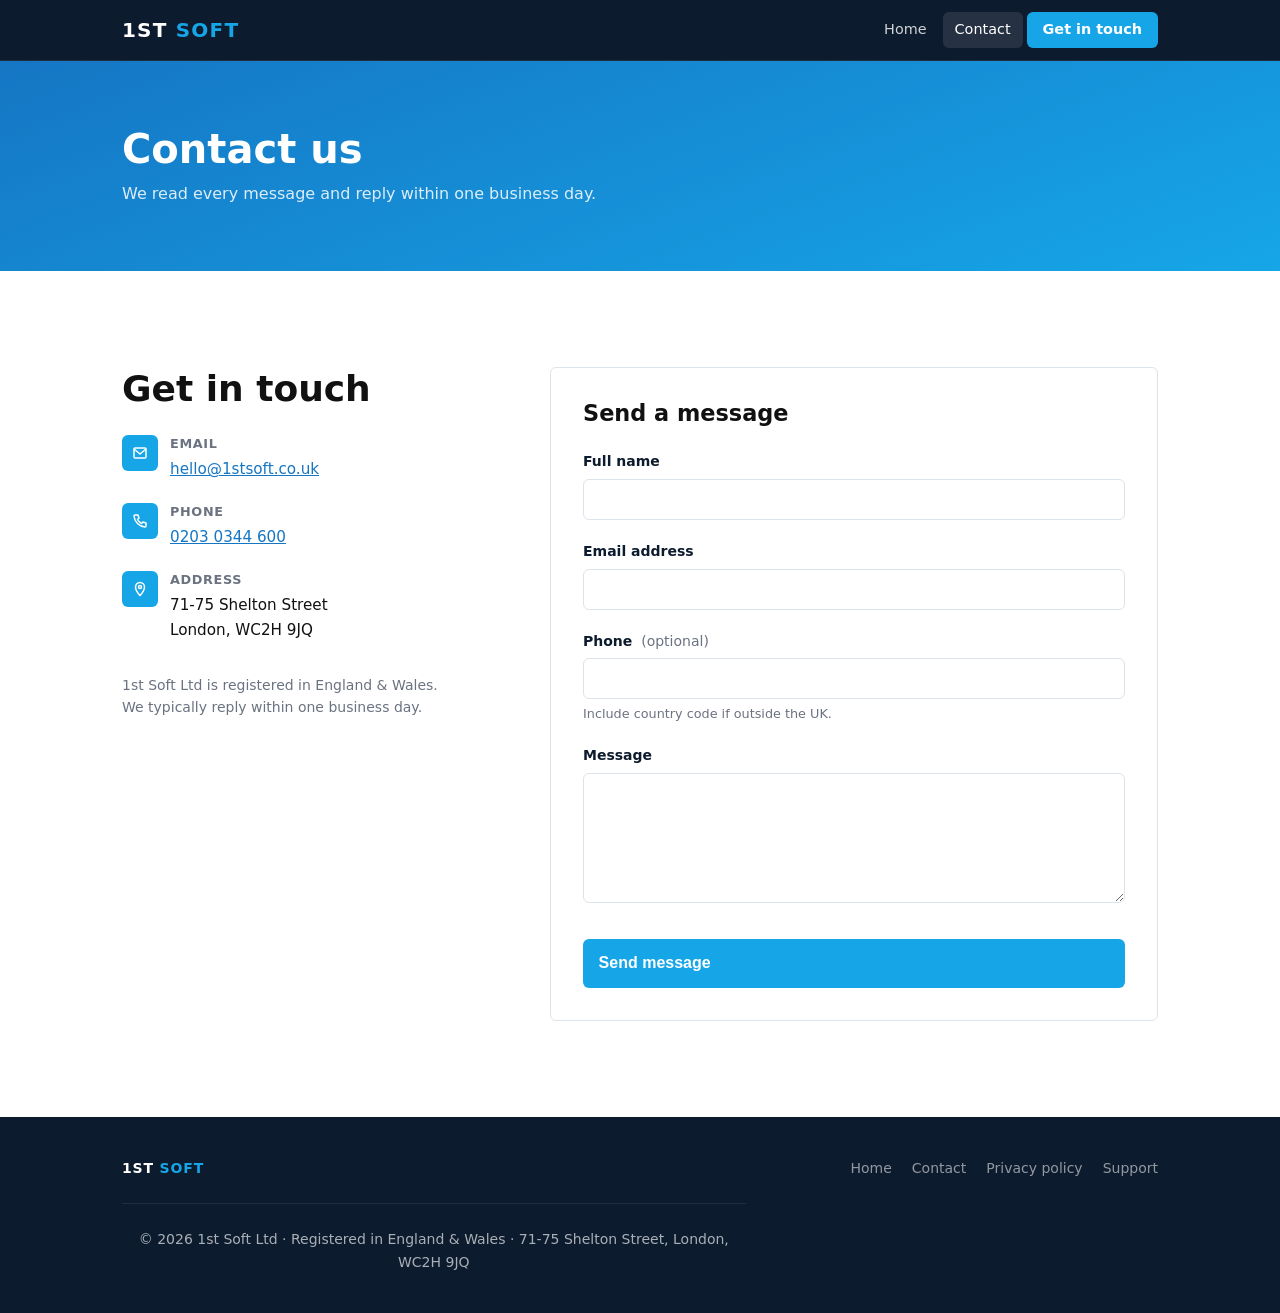
==== contact.html @ 8ce8d1d9 "Initial build: 1st Soft static site Plain HTML/CSS static site replacing the WordPress/Elementor sit" ====
<!DOCTYPE html>
<html lang="en-GB">
<head>
  <meta charset="UTF-8" />
  <meta name="viewport" content="width=device-width, initial-scale=1.0" />
  <title>Contact — 1st Soft</title>
  <meta name="description" content="Get in touch with 1st Soft. We reply within one business day." />
  <link rel="canonical" href="https://1stsoft.co.uk/contact.html" />
  <link rel="stylesheet" href="/css/style.css" />
  <link rel="icon" type="image/svg+xml" href="/favicon.svg" />
</head>
<body>

  <!-- ── Header ── -->
  <header class="site-header" role="banner">
    <div class="container">
      <a href="/" class="site-logo" aria-label="1st Soft home">1ST <span>SOFT</span></a>
      <button class="nav-toggle" aria-expanded="false" aria-controls="site-nav" aria-label="Toggle navigation">
        <svg width="22" height="22" viewBox="0 0 22 22" fill="none" aria-hidden="true">
          <rect y="4" width="22" height="2" rx="1" fill="currentColor"/>
          <rect y="10" width="22" height="2" rx="1" fill="currentColor"/>
          <rect y="16" width="22" height="2" rx="1" fill="currentColor"/>
        </svg>
      </button>
      <nav class="site-nav" id="site-nav" aria-label="Main navigation">
        <a href="/">Home</a>
        <a href="/contact.html" aria-current="page">Contact</a>
        <a href="/contact.html" class="nav-cta">Get in touch</a>
      </nav>
    </div>
  </header>

  <main id="main">
    <!-- ── Page header ── -->
    <div class="page-header">
      <div class="container">
        <h1>Contact us</h1>
        <p>We read every message and reply within one business day.</p>
      </div>
    </div>

    <!-- ── Contact content ── -->
    <div class="container">
      <div class="contact-layout">

        <!-- Left: details -->
        <div class="contact-details">
          <h2>Get in touch</h2>

          <div class="contact-item">
            <div class="contact-item-icon" aria-hidden="true">
              <svg width="16" height="16" viewBox="0 0 16 16" fill="none"><path d="M2 4a1 1 0 011-1h10a1 1 0 011 1v8a1 1 0 01-1 1H3a1 1 0 01-1-1V4z" stroke="white" stroke-width="1.5"/><path d="M2 4l6 5 6-5" stroke="white" stroke-width="1.5" stroke-linejoin="round"/></svg>
            </div>
            <div class="contact-item-text">
              <strong>Email</strong>
              <a href="mailto:hello@1stsoft.co.uk">hello@1stsoft.co.uk</a>
            </div>
          </div>

          <div class="contact-item">
            <div class="contact-item-icon" aria-hidden="true">
              <svg width="16" height="16" viewBox="0 0 16 16" fill="none"><path d="M3 2h3l1 3-1.5 1.5a9 9 0 004 4L11 9l3 1v3a1 1 0 01-1 1A12 12 0 012 3a1 1 0 011-1z" stroke="white" stroke-width="1.5" stroke-linejoin="round"/></svg>
            </div>
            <div class="contact-item-text">
              <strong>Phone</strong>
              <a href="tel:02030344600">0203 0344 600</a>
            </div>
          </div>

          <div class="contact-item">
            <div class="contact-item-icon" aria-hidden="true">
              <svg width="16" height="16" viewBox="0 0 16 16" fill="none"><path d="M8 1.5C5.515 1.5 3.5 3.515 3.5 6c0 3.75 4.5 8.5 4.5 8.5S12.5 9.75 12.5 6c0-2.485-2.015-4.5-4.5-4.5z" stroke="white" stroke-width="1.5"/><circle cx="8" cy="6" r="1.5" stroke="white" stroke-width="1.5"/></svg>
            </div>
            <div class="contact-item-text">
              <strong>Address</strong>
              71-75 Shelton Street<br />London, WC2H 9JQ
            </div>
          </div>

          <p style="margin-top: 2rem; font-size: 0.875rem; color: var(--grey-mid);">
            1st Soft Ltd is registered in England &amp; Wales.<br />
            We typically reply within one business day.
          </p>
        </div>

        <!-- Right: form -->
        <div class="contact-form-wrap">
          <h2>Send a message</h2>
          <form id="contact-form" novalidate aria-label="Contact form">

            <div class="form-group">
              <label for="name">Full name</label>
              <input type="text" id="name" name="name" autocomplete="name" required aria-describedby="name-error" />
              <p class="field-error" id="name-error" role="alert"></p>
            </div>

            <div class="form-group">
              <label for="email">Email address</label>
              <input type="email" id="email" name="email" autocomplete="email" required aria-describedby="email-error" />
              <p class="field-error" id="email-error" role="alert"></p>
            </div>

            <div class="form-group">
              <label for="phone">Phone <span class="optional">(optional)</span></label>
              <input type="tel" id="phone" name="phone" autocomplete="tel" aria-describedby="phone-hint" />
              <p id="phone-hint" style="font-size:0.8rem;color:var(--grey-mid);margin-top:0.3rem;">Include country code if outside the UK.</p>
            </div>

            <div class="form-group">
              <label for="message">Message</label>
              <textarea id="message" name="message" required aria-describedby="message-error"></textarea>
              <p class="field-error" id="message-error" role="alert"></p>
            </div>

            <!-- Honeypot — hidden from real users, filled by bots -->
            <div class="hp-field" aria-hidden="true">
              <label for="website">Website (leave blank)</label>
              <input type="text" id="website" name="website" tabindex="-1" autocomplete="off" />
            </div>

            <button type="submit" class="btn btn--blue form-submit">Send message</button>

            <div id="form-status" class="form-status" role="status" aria-live="polite"></div>
          </form>
        </div>

      </div>
    </div>
  </main>

  <!-- ── Footer ── -->
  <footer class="site-footer" role="contentinfo">
    <div class="container">
      <div class="footer-inner">
        <div class="footer-brand">1ST <span>SOFT</span></div>
        <nav class="footer-links" aria-label="Footer navigation">
          <a href="/">Home</a>
          <a href="/contact.html">Contact</a>
          <a href="/privacy.html">Privacy policy</a>
          <a href="/support.html">Support</a>
        </nav>
      </div>
      <p class="footer-copy">
        &copy; <span id="year"></span> 1st Soft Ltd &middot; Registered in England &amp; Wales &middot;
        71-75 Shelton Street, London, WC2H 9JQ
      </p>
    </div>
  </footer>

  <script>document.getElementById('year').textContent = new Date().getFullYear();</script>
  <script src="/js/main.js"></script>
  <script src="/js/contact.js"></script>
</body>
</html>
---- css/style.css ----
/* 1st Soft — main stylesheet */

:root {
  --azure: #16A6E8;
  --azure-dark: #1576C4;
  --navy: #0D1B2E;
  --white: #FFFFFF;
  --black: #111111;
  --grey-light: #F4F6F9;
  --grey-mid: #6B7280;
  --border: #DDE3EB;
  --radius: 6px;
  --max-w: 1100px;
  --section-pad: clamp(3rem, 8vw, 6rem);
}

*, *::before, *::after { box-sizing: border-box; margin: 0; padding: 0; }

html { font-size: 16px; scroll-behavior: smooth; }

@media (prefers-reduced-motion: reduce) {
  html { scroll-behavior: auto; }
  *, *::before, *::after { animation-duration: 0.01ms !important; transition-duration: 0.01ms !important; }
}

body {
  font-family: system-ui, -apple-system, "Segoe UI", Helvetica, Arial, sans-serif;
  color: var(--black);
  background: var(--white);
  line-height: 1.6;
  -webkit-font-smoothing: antialiased;
}

/* ── Typography ── */
h1, h2, h3, h4 { line-height: 1.2; font-weight: 700; }
h1 { font-size: clamp(2rem, 5vw, 3.25rem); }
h2 { font-size: clamp(1.5rem, 3.5vw, 2.25rem); }
h3 { font-size: clamp(1.1rem, 2.5vw, 1.375rem); }
p { max-width: 70ch; }

a { color: var(--azure-dark); text-decoration: underline; }
a:hover { color: var(--navy); }

:focus-visible {
  outline: 3px solid var(--azure);
  outline-offset: 3px;
  border-radius: 2px;
}

/* ── Layout helpers ── */
.container {
  width: 100%;
  max-width: var(--max-w);
  margin-inline: auto;
  padding-inline: clamp(1rem, 4vw, 2rem);
}

.section { padding-block: var(--section-pad); }
.section--blue { background: linear-gradient(160deg, var(--azure-dark) 0%, var(--azure) 100%); color: var(--white); }
.section--navy { background: var(--navy); color: var(--white); }
.section--light { background: var(--grey-light); }

.section--blue h2,
.section--blue h3,
.section--blue p,
.section--navy h2,
.section--navy h3,
.section--navy p { color: var(--white); }

/* ── Site header ── */
.site-header {
  position: sticky;
  top: 0;
  z-index: 100;
  background: var(--navy);
  border-bottom: 1px solid rgba(255,255,255,0.08);
}

.site-header .container {
  display: flex;
  align-items: center;
  justify-content: space-between;
  min-height: 60px;
  gap: 1rem;
}

.site-logo {
  font-size: 1.25rem;
  font-weight: 800;
  letter-spacing: 0.06em;
  color: var(--white);
  text-decoration: none;
  white-space: nowrap;
}
.site-logo span { color: var(--azure); }

.site-nav { display: flex; align-items: center; gap: 0.25rem; }
.site-nav a {
  color: rgba(255,255,255,0.8);
  text-decoration: none;
  font-size: 0.9rem;
  padding: 0.4rem 0.75rem;
  border-radius: var(--radius);
  transition: background 0.15s, color 0.15s;
}
.site-nav a:hover,
.site-nav a[aria-current="page"] { background: rgba(255,255,255,0.1); color: var(--white); }

.nav-cta {
  background: var(--azure) !important;
  color: var(--white) !important;
  font-weight: 600;
  padding: 0.4rem 1rem !important;
}
.nav-cta:hover { background: var(--azure-dark) !important; }

/* Mobile nav toggle */
.nav-toggle {
  display: none;
  background: none;
  border: none;
  cursor: pointer;
  padding: 0.5rem;
  color: var(--white);
}
.nav-toggle svg { display: block; }

@media (max-width: 640px) {
  .nav-toggle { display: flex; align-items: center; }
  .site-nav {
    display: none;
    position: absolute;
    top: 60px;
    left: 0;
    right: 0;
    background: var(--navy);
    flex-direction: column;
    align-items: stretch;
    padding: 0.75rem 1rem 1rem;
    border-bottom: 1px solid rgba(255,255,255,0.1);
    gap: 0;
  }
  .site-nav.is-open { display: flex; }
  .site-nav a { padding: 0.65rem 0.75rem; font-size: 1rem; }
}

/* ── Hero ── */
.hero {
  background: linear-gradient(160deg, var(--azure-dark) 0%, var(--azure) 100%);
  color: var(--white);
  padding-block: clamp(4rem, 10vw, 8rem);
  text-align: center;
}
.hero h1 { color: var(--white); margin-bottom: 1.25rem; }
.hero p {
  font-size: clamp(1rem, 2.5vw, 1.2rem);
  color: rgba(255,255,255,0.9);
  margin-inline: auto;
  margin-bottom: 2rem;
}

/* ── Buttons ── */
.btn {
  display: inline-flex;
  align-items: center;
  gap: 0.5rem;
  padding: 0.7rem 1.6rem;
  border-radius: var(--radius);
  font-size: 0.95rem;
  font-weight: 600;
  text-decoration: none;
  cursor: pointer;
  transition: background 0.15s, color 0.15s, box-shadow 0.15s;
  border: 2px solid transparent;
}
.btn--primary { background: var(--navy); color: var(--white); }
.btn--primary:hover { background: #1a3050; color: var(--white); }
.btn--outline { background: transparent; color: var(--white); border-color: rgba(255,255,255,0.7); }
.btn--outline:hover { background: rgba(255,255,255,0.12); color: var(--white); }
.btn--blue { background: var(--azure); color: var(--white); }
.btn--blue:hover { background: var(--azure-dark); color: var(--white); }

.hero-actions { display: flex; gap: 0.75rem; justify-content: center; flex-wrap: wrap; }

/* ── What we do cards ── */
.cards-grid {
  display: grid;
  grid-template-columns: repeat(auto-fit, minmax(240px, 1fr));
  gap: 1.5rem;
  margin-top: 2.5rem;
}
.card {
  background: var(--white);
  border: 1px solid var(--border);
  border-radius: var(--radius);
  padding: 1.75rem 1.5rem;
}
.card-icon {
  width: 44px;
  height: 44px;
  background: var(--azure);
  border-radius: var(--radius);
  display: flex;
  align-items: center;
  justify-content: center;
  margin-bottom: 1rem;
  color: var(--white);
  flex-shrink: 0;
}
.card h3 { margin-bottom: 0.5rem; color: var(--navy); }
.card p { font-size: 0.9rem; color: var(--grey-mid); max-width: none; }

/* ── About strip ── */
.about-grid {
  display: grid;
  grid-template-columns: 1fr 1fr;
  gap: 3rem;
  align-items: center;
}
@media (max-width: 700px) { .about-grid { grid-template-columns: 1fr; } }

.about-grid h2 { margin-bottom: 1rem; }
.about-grid p + p { margin-top: 0.75rem; }
.about-meta { margin-top: 1.5rem; display: flex; flex-direction: column; gap: 0.5rem; }
.about-meta span {
  font-size: 0.85rem;
  color: rgba(255,255,255,0.7);
  display: flex;
  align-items: center;
  gap: 0.5rem;
}
.about-meta span::before { content: "✓"; color: var(--azure); font-weight: 700; }

/* ── Contact page ── */
.contact-layout {
  display: grid;
  grid-template-columns: 1fr 1.6fr;
  gap: 3rem;
  align-items: start;
  padding-block: var(--section-pad);
}
@media (max-width: 720px) { .contact-layout { grid-template-columns: 1fr; } }

.contact-details h2 { margin-bottom: 1.5rem; }
.contact-item {
  display: flex;
  gap: 0.75rem;
  align-items: flex-start;
  margin-bottom: 1.25rem;
}
.contact-item-icon {
  width: 36px;
  height: 36px;
  background: var(--azure);
  border-radius: var(--radius);
  display: flex;
  align-items: center;
  justify-content: center;
  color: var(--white);
  flex-shrink: 0;
  margin-top: 0.1rem;
}
.contact-item-text { font-size: 0.95rem; }
.contact-item-text strong { display: block; font-size: 0.8rem; text-transform: uppercase; letter-spacing: 0.05em; color: var(--grey-mid); margin-bottom: 0.2rem; }

/* ── Form ── */
.contact-form-wrap {
  background: var(--white);
  border: 1px solid var(--border);
  border-radius: var(--radius);
  padding: 2rem;
}
.contact-form-wrap h2 { margin-bottom: 1.5rem; font-size: 1.4rem; }

.form-group { margin-bottom: 1.25rem; }
.form-group label {
  display: block;
  font-size: 0.875rem;
  font-weight: 600;
  margin-bottom: 0.4rem;
  color: var(--navy);
}
.form-group label .optional { font-weight: 400; color: var(--grey-mid); margin-left: 0.25rem; }
.form-group input,
.form-group textarea {
  width: 100%;
  padding: 0.65rem 0.85rem;
  border: 1.5px solid var(--border);
  border-radius: var(--radius);
  font-size: 0.95rem;
  font-family: inherit;
  color: var(--black);
  background: var(--white);
  transition: border-color 0.15s;
}
.form-group input:focus,
.form-group textarea:focus { outline: none; border-color: var(--azure); box-shadow: 0 0 0 3px rgba(22,166,232,0.15); }
.form-group input.invalid,
.form-group textarea.invalid { border-color: #D93025; }
.form-group textarea { resize: vertical; min-height: 130px; }

.field-error { display: none; font-size: 0.8rem; color: #D93025; margin-top: 0.35rem; }
.field-error.visible { display: block; }

/* Honeypot — hidden from humans */
.hp-field { display: none; visibility: hidden; aria-hidden: true; }

.form-submit { width: 100%; padding: 0.85rem; font-size: 1rem; margin-top: 0.5rem; }
.form-submit:disabled { opacity: 0.6; cursor: not-allowed; }

.form-status {
  display: none;
  padding: 0.85rem 1rem;
  border-radius: var(--radius);
  font-size: 0.9rem;
  margin-top: 1rem;
  font-weight: 500;
}
.form-status.success { display: flex; background: #E6F4EA; color: #1B5E20; border: 1px solid #A8D5B0; gap: 0.5rem; align-items: flex-start; }
.form-status.error { display: flex; background: #FCE8E6; color: #922B21; border: 1px solid #F5B7B1; gap: 0.5rem; align-items: flex-start; }

/* ── Policy / support pages ── */
.prose { max-width: 72ch; }
.prose h2 { margin-top: 2rem; margin-bottom: 0.6rem; font-size: 1.3rem; color: var(--navy); }
.prose h3 { margin-top: 1.5rem; margin-bottom: 0.4rem; font-size: 1.05rem; color: var(--navy); }
.prose p + p { margin-top: 0.75rem; }
.prose ul, .prose ol { padding-left: 1.5rem; margin-block: 0.6rem; }
.prose li + li { margin-top: 0.35rem; }
.prose a { color: var(--azure-dark); }
.prose .updated { font-size: 0.85rem; color: var(--grey-mid); margin-bottom: 2rem; }

/* ── Page header (for inner pages) ── */
.page-header {
  background: linear-gradient(160deg, var(--azure-dark) 0%, var(--azure) 100%);
  padding-block: clamp(2.5rem, 6vw, 4rem);
  color: var(--white);
}
.page-header h1 { color: var(--white); font-size: clamp(1.6rem, 4vw, 2.5rem); }
.page-header p { color: rgba(255,255,255,0.85); margin-top: 0.5rem; }

/* ── Footer ── */
.site-footer {
  background: var(--navy);
  color: rgba(255,255,255,0.65);
  padding-block: 2.5rem;
  font-size: 0.875rem;
}
.footer-inner {
  display: flex;
  flex-wrap: wrap;
  justify-content: space-between;
  align-items: center;
  gap: 1rem;
}
.footer-brand { color: var(--white); font-weight: 700; letter-spacing: 0.06em; }
.footer-brand span { color: var(--azure); }
.footer-links { display: flex; gap: 1.25rem; flex-wrap: wrap; }
.footer-links a { color: rgba(255,255,255,0.55); text-decoration: none; }
.footer-links a:hover { color: var(--white); }
.footer-copy { width: 100%; text-align: center; margin-top: 1.5rem; border-top: 1px solid rgba(255,255,255,0.08); padding-top: 1.5rem; }
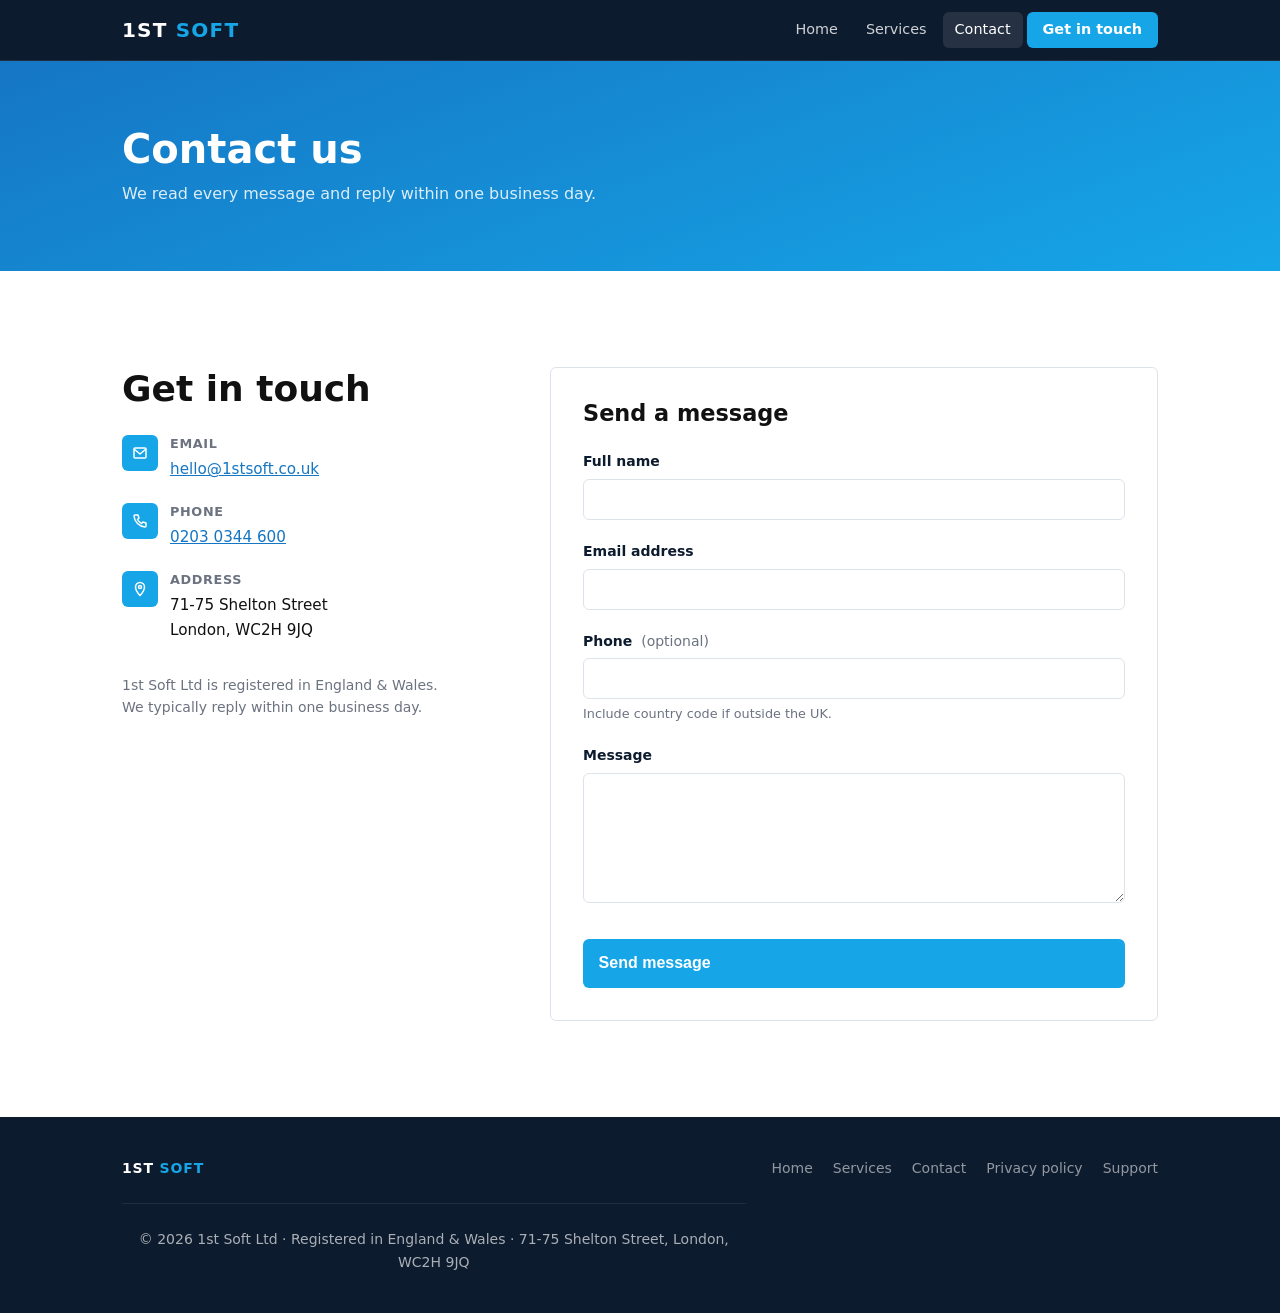
==== commit a6bdf94e: "Expand site: digital agency positioning, Services page, fuller content - Reposition as digital agenc" ====
--- a/contact.html
+++ b/contact.html
@@ -24,6 +24,7 @@
       </button>
       <nav class="site-nav" id="site-nav" aria-label="Main navigation">
         <a href="/">Home</a>
+        <a href="/services.html">Services</a>
         <a href="/contact.html" aria-current="page">Contact</a>
         <a href="/contact.html" class="nav-cta">Get in touch</a>
       </nav>
@@ -135,6 +136,7 @@
         <div class="footer-brand">1ST <span>SOFT</span></div>
         <nav class="footer-links" aria-label="Footer navigation">
           <a href="/">Home</a>
+          <a href="/services.html">Services</a>
           <a href="/contact.html">Contact</a>
           <a href="/privacy.html">Privacy policy</a>
           <a href="/support.html">Support</a>
--- a/css/style.css
+++ b/css/style.css
@@ -66,6 +66,15 @@
 .section--navy h2,
 .section--navy h3,
 .section--navy p { color: var(--white); }
+
+/* ── Accessibility utility ── */
+.visually-hidden {
+  position: absolute;
+  width: 1px; height: 1px;
+  padding: 0; margin: -1px;
+  overflow: hidden; clip: rect(0,0,0,0);
+  white-space: nowrap; border: 0;
+}
 
 /* ── Site header ── */
 .site-header {
@@ -319,6 +328,62 @@
 .form-status.success { display: flex; background: #E6F4EA; color: #1B5E20; border: 1px solid #A8D5B0; gap: 0.5rem; align-items: flex-start; }
 .form-status.error { display: flex; background: #FCE8E6; color: #922B21; border: 1px solid #F5B7B1; gap: 0.5rem; align-items: flex-start; }
 
+/* ── Process / how we work ── */
+.process-grid {
+  display: grid;
+  grid-template-columns: repeat(auto-fit, minmax(200px, 1fr));
+  gap: 2rem;
+  margin-top: 2.5rem;
+  counter-reset: process;
+}
+.process-step { position: relative; padding-top: 1rem; }
+.process-step::before {
+  counter-increment: process;
+  content: "0" counter(process);
+  display: block;
+  font-size: 2.5rem;
+  font-weight: 800;
+  color: var(--azure);
+  line-height: 1;
+  margin-bottom: 0.75rem;
+  opacity: 0.35;
+}
+.process-step h3 { margin-bottom: 0.5rem; color: var(--navy); }
+.process-step p { font-size: 0.9rem; color: var(--grey-mid); }
+
+/* ── Services page ── */
+.services-grid {
+  display: grid;
+  grid-template-columns: repeat(auto-fit, minmax(280px, 1fr));
+  gap: 1.75rem;
+  margin-top: 2.5rem;
+}
+.service-card {
+  border: 1px solid var(--border);
+  border-radius: var(--radius);
+  padding: 2rem 1.75rem;
+  transition: box-shadow 0.15s, border-color 0.15s;
+}
+.service-card:hover { box-shadow: 0 4px 16px rgba(0,0,0,0.08); border-color: var(--azure); }
+.service-card h3 { color: var(--navy); margin-bottom: 0.6rem; }
+.service-card p { font-size: 0.9rem; color: var(--grey-mid); }
+.service-card ul { font-size: 0.875rem; color: var(--grey-mid); padding-left: 1.2rem; margin-top: 0.75rem; }
+.service-card ul li + li { margin-top: 0.3rem; }
+
+/* ── Stats strip ── */
+.stats-strip {
+  display: flex;
+  flex-wrap: wrap;
+  gap: 2rem;
+  justify-content: center;
+  padding-block: 3rem;
+  border-top: 1px solid var(--border);
+  border-bottom: 1px solid var(--border);
+}
+.stat { text-align: center; }
+.stat-number { font-size: 2.25rem; font-weight: 800; color: var(--navy); line-height: 1; }
+.stat-label { font-size: 0.85rem; color: var(--grey-mid); margin-top: 0.35rem; }
+
 /* ── Policy / support pages ── */
 .prose { max-width: 72ch; }
 .prose h2 { margin-top: 2rem; margin-bottom: 0.6rem; font-size: 1.3rem; color: var(--navy); }
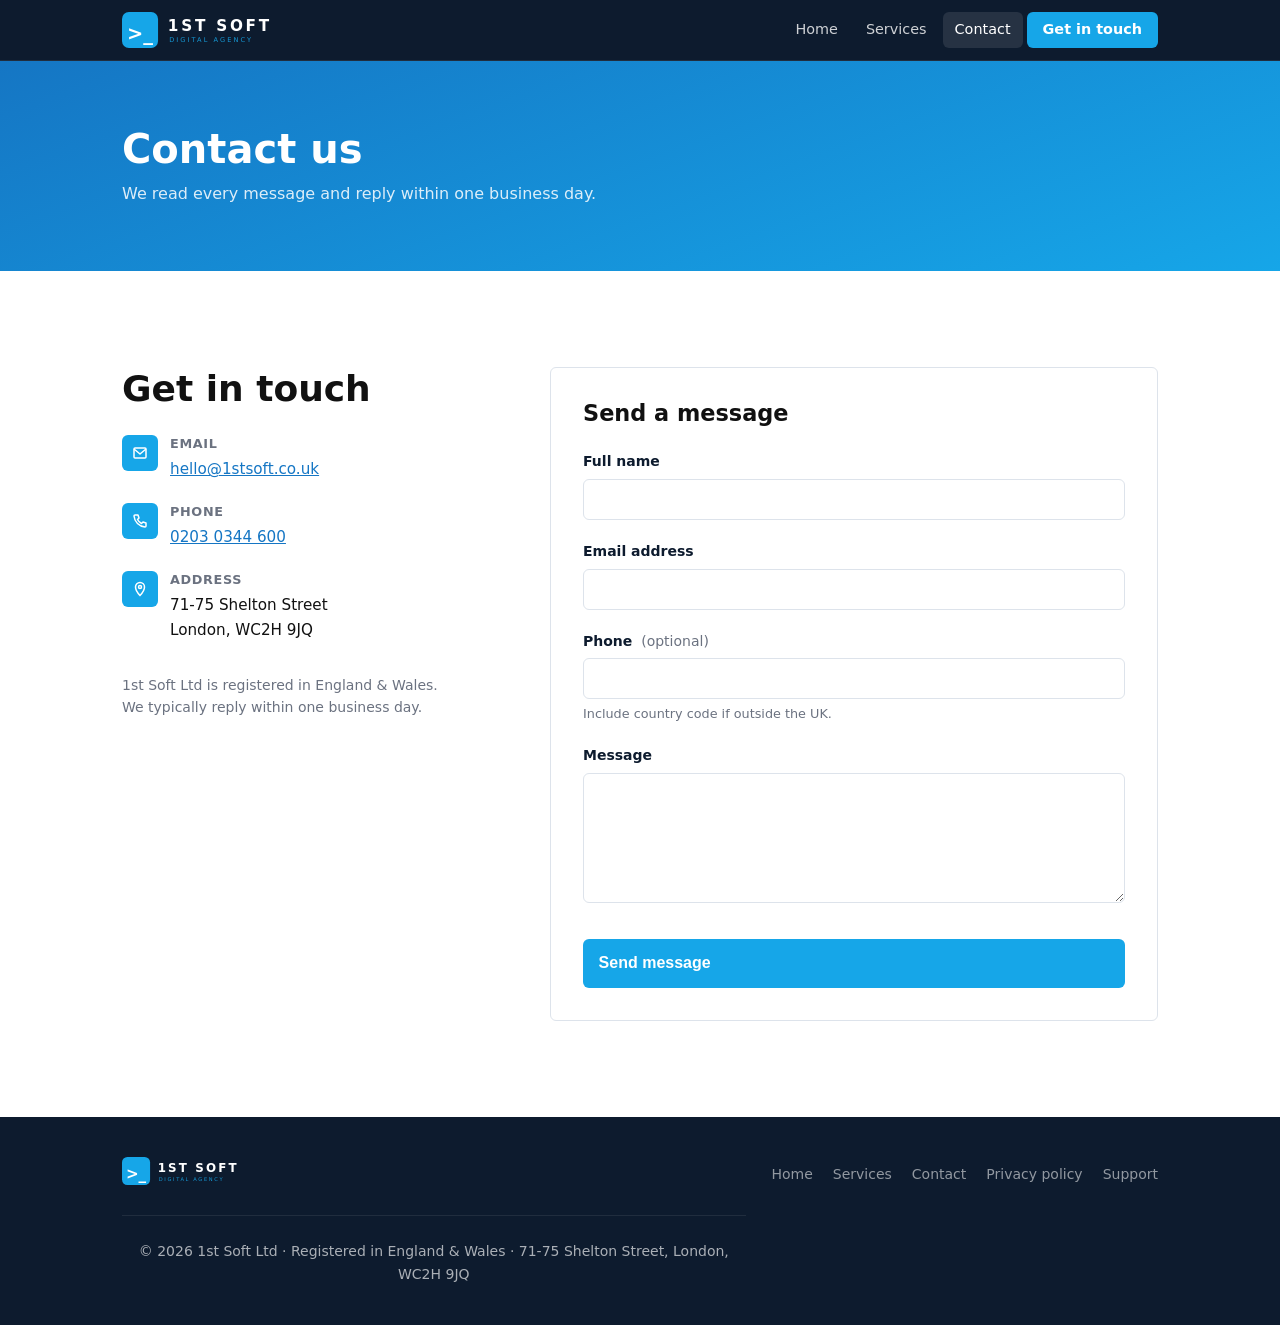
==== commit a6fb03fd: "Add Option B logo: >_ prompt mark on azure - logo.svg (light bg version) and logo-white.svg (dark bg" ====
--- a/contact.html
+++ b/contact.html
@@ -14,7 +14,7 @@
   <!-- ── Header ── -->
   <header class="site-header" role="banner">
     <div class="container">
-      <a href="/" class="site-logo" aria-label="1st Soft home">1ST <span>SOFT</span></a>
+      <a href="/" class="site-logo" aria-label="1st Soft home"><img src="/logo-white.svg" alt="1st Soft" /></a>
       <button class="nav-toggle" aria-expanded="false" aria-controls="site-nav" aria-label="Toggle navigation">
         <svg width="22" height="22" viewBox="0 0 22 22" fill="none" aria-hidden="true">
           <rect y="4" width="22" height="2" rx="1" fill="currentColor"/>
@@ -133,7 +133,7 @@
   <footer class="site-footer" role="contentinfo">
     <div class="container">
       <div class="footer-inner">
-        <div class="footer-brand">1ST <span>SOFT</span></div>
+        <div class="footer-brand"><img src="/logo-white.svg" alt="1st Soft" style="height:28px;width:auto;" /></div>
         <nav class="footer-links" aria-label="Footer navigation">
           <a href="/">Home</a>
           <a href="/services.html">Services</a>
--- a/css/style.css
+++ b/css/style.css
@@ -94,14 +94,16 @@
 }
 
 .site-logo {
-  font-size: 1.25rem;
-  font-weight: 800;
-  letter-spacing: 0.06em;
-  color: var(--white);
+  display: flex;
+  align-items: center;
   text-decoration: none;
-  white-space: nowrap;
-}
-.site-logo span { color: var(--azure); }
+  flex-shrink: 0;
+}
+.site-logo img {
+  height: 36px;
+  width: auto;
+  display: block;
+}
 
 .site-nav { display: flex; align-items: center; gap: 0.25rem; }
 .site-nav a {
